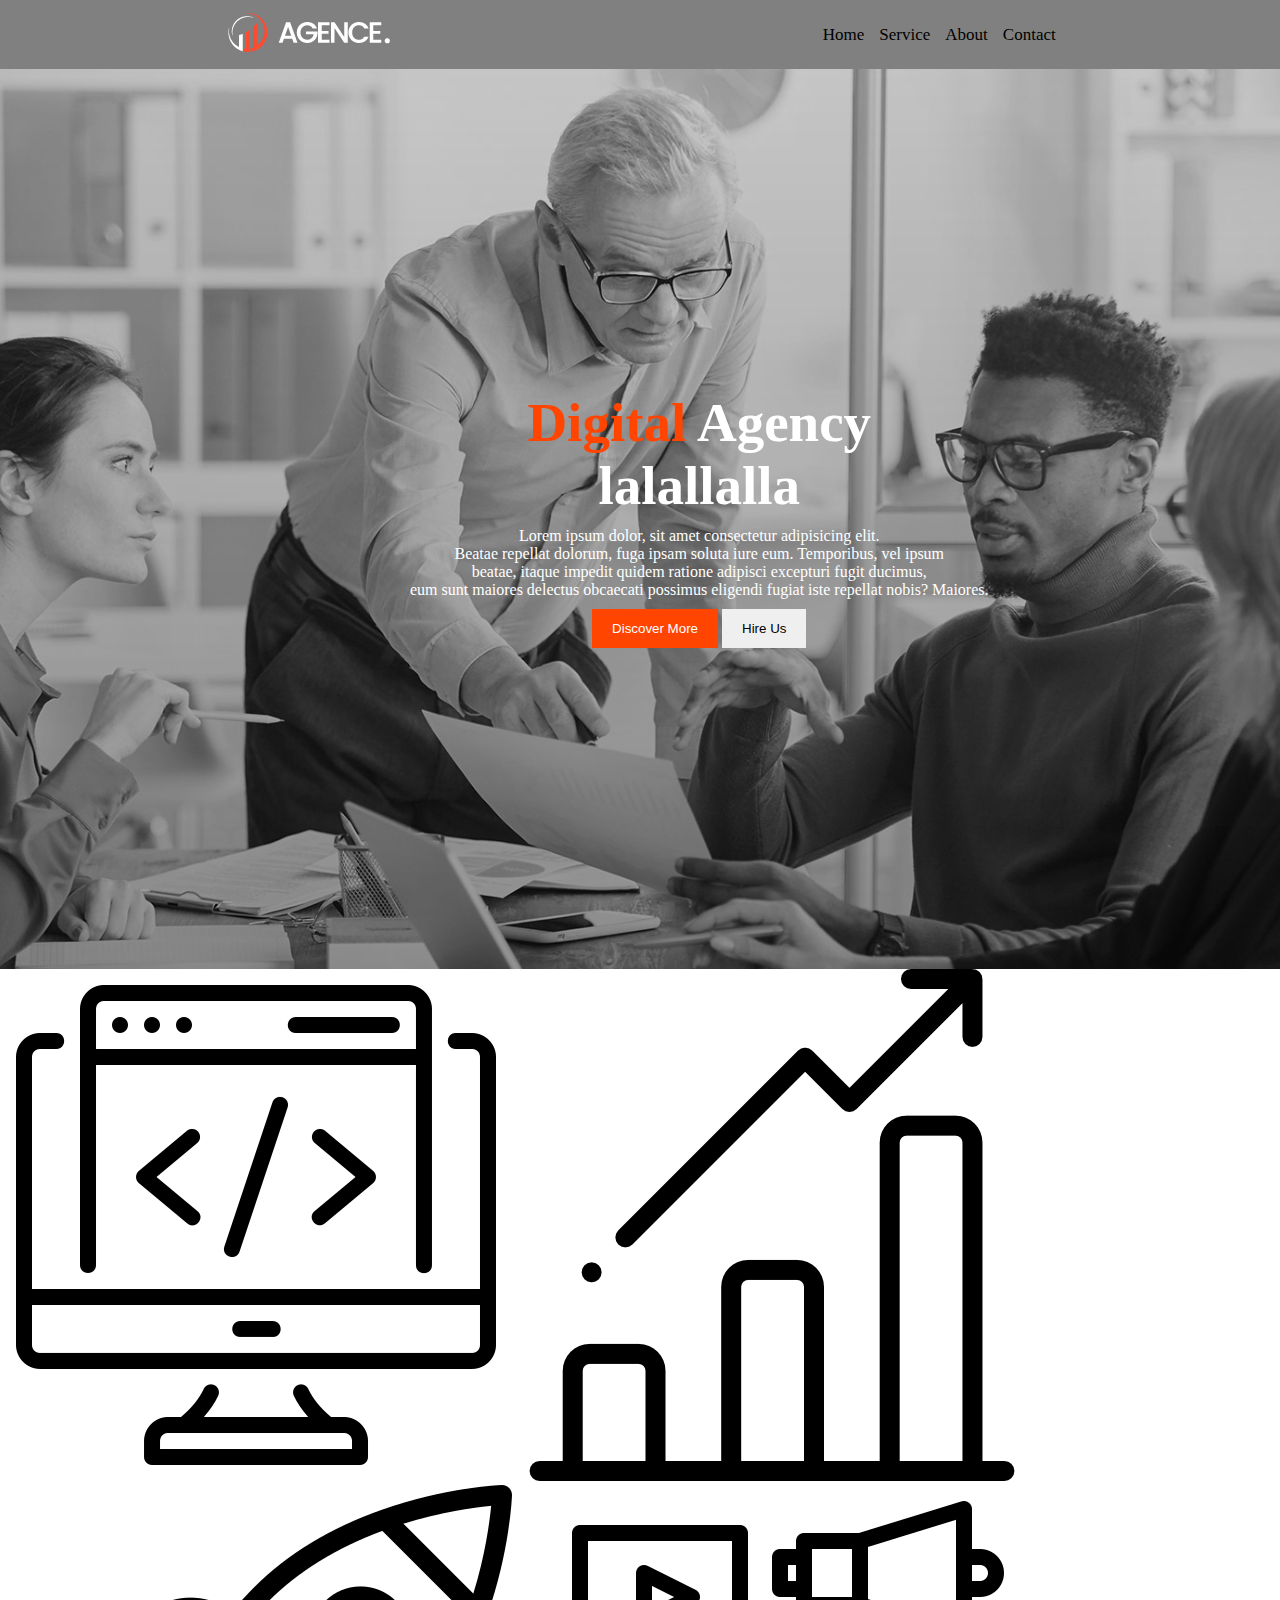
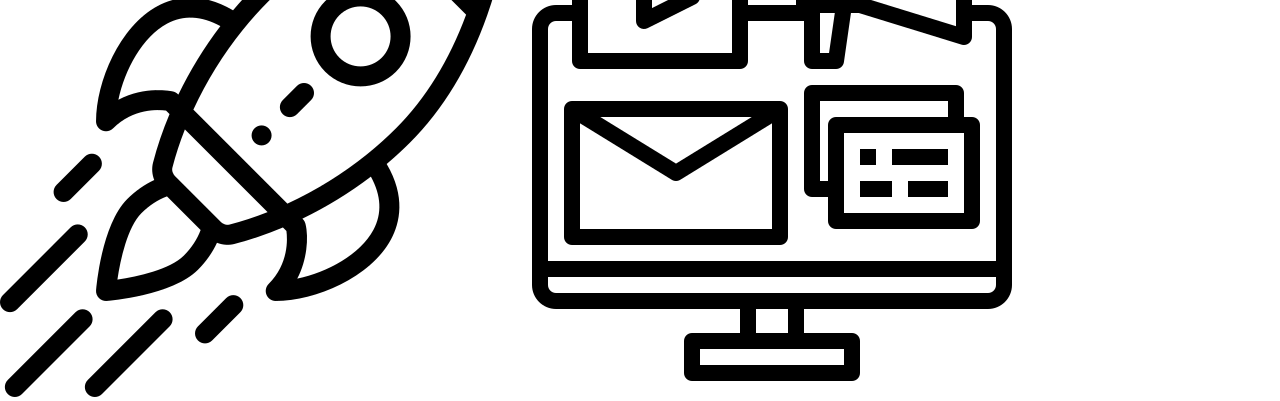
==== index.html @ 812c14a3 "sec3" ====
<!DOCTYPE html>
<html lang="en">
<head>
    <meta charset="UTF-8">
    <meta name="viewport" content="width=device-width, initial-scale=1.0">
    <title>Project 2</title>
    <link rel="stylesheet" href="styles/index.css">
</head>
<body> 
    <header>
        <!--Could've taken a nav-->
        <div class="nav-container">
            <div class="logo">
                <img src="./logo/logo.png" alt="">
            </div>
            <div class="menus">
                <li>Home</li>
                <li>Service</li>
                <li>About</li>
                <li>Contact</li>
            </div>
        </div>
        <!-- Starting Banner -->
        <div class="banner-container">
            <div class="b-info">
           <h1 class="title"> <span class="orange">Digital</span> Agency <br>
            lalallalla</h1>  
           <p class="para">Lorem ipsum dolor, sit amet consectetur adipisicing elit. <br>
             Beatae repellat dolorum, fuga ipsam soluta iure eum. Temporibus, vel ipsum <br>
             beatae, itaque impedit quidem ratione adipisci excepturi fugit ducimus,<br>
              eum sunt maiores delectus obcaecati possimus eligendi fugiat iste repellat nobis? Maiores.</p>          
              <button class="btn bt-orange">Discover More</button>
              <button class="btn">Hire Us</button>
              </div>
              </div>

              <div class="section3-container">
                <div class="one"></div>
                <div class="two">
                    <img src="/icons/coding.png" alt="">
                    <img src="/icons/bar-chart.png" alt="">
                    <img src="/icons/startup.png" alt="">
                    <img src="/icons/digital-marketing.png" alt="">
                </div>
              </div>
        
    </header>
    <main></main>
    <footer></footer>
    
</body>
</html>
---- styles/index.css ----
*{
    margin: 0px;
    padding: 0px;
}

.nav-container{
    display: flex;
    justify-content: space-around;
    align-items: center;
    background-color: gray;
    padding: 10px;
}
.menus{
    list-style: none;
    display: flex;
    gap:15px;
    font-size: 17px;
}

/* Banner-Container Style */

.banner-container{
    height:100vh;
    background-image: url("/image/background.jpg"),linear-gradient(rgba(0,0,0,0.2), rgba(0,0,0,0.4));
    background-blend-mode: overlay;
    background-position: center;   
    background-repeat: no-repeat;
    background-size: cover;
    text-align: center;
    display:flex;
    align-items: center;
} 

.b-info{
    margin-left: 400px;
}

.title{
    color:white;
    font-size: 55px;
    font-weight: bold;

}
.orange{
    color: orangered;
}

.para{
    color: white;
    padding:10px;
}

.btn{
    padding: 12px 20px;
    border:none;
}
.bt-orange{
    color: white;
    background-color: orangered;
}
/* Section 3 style */
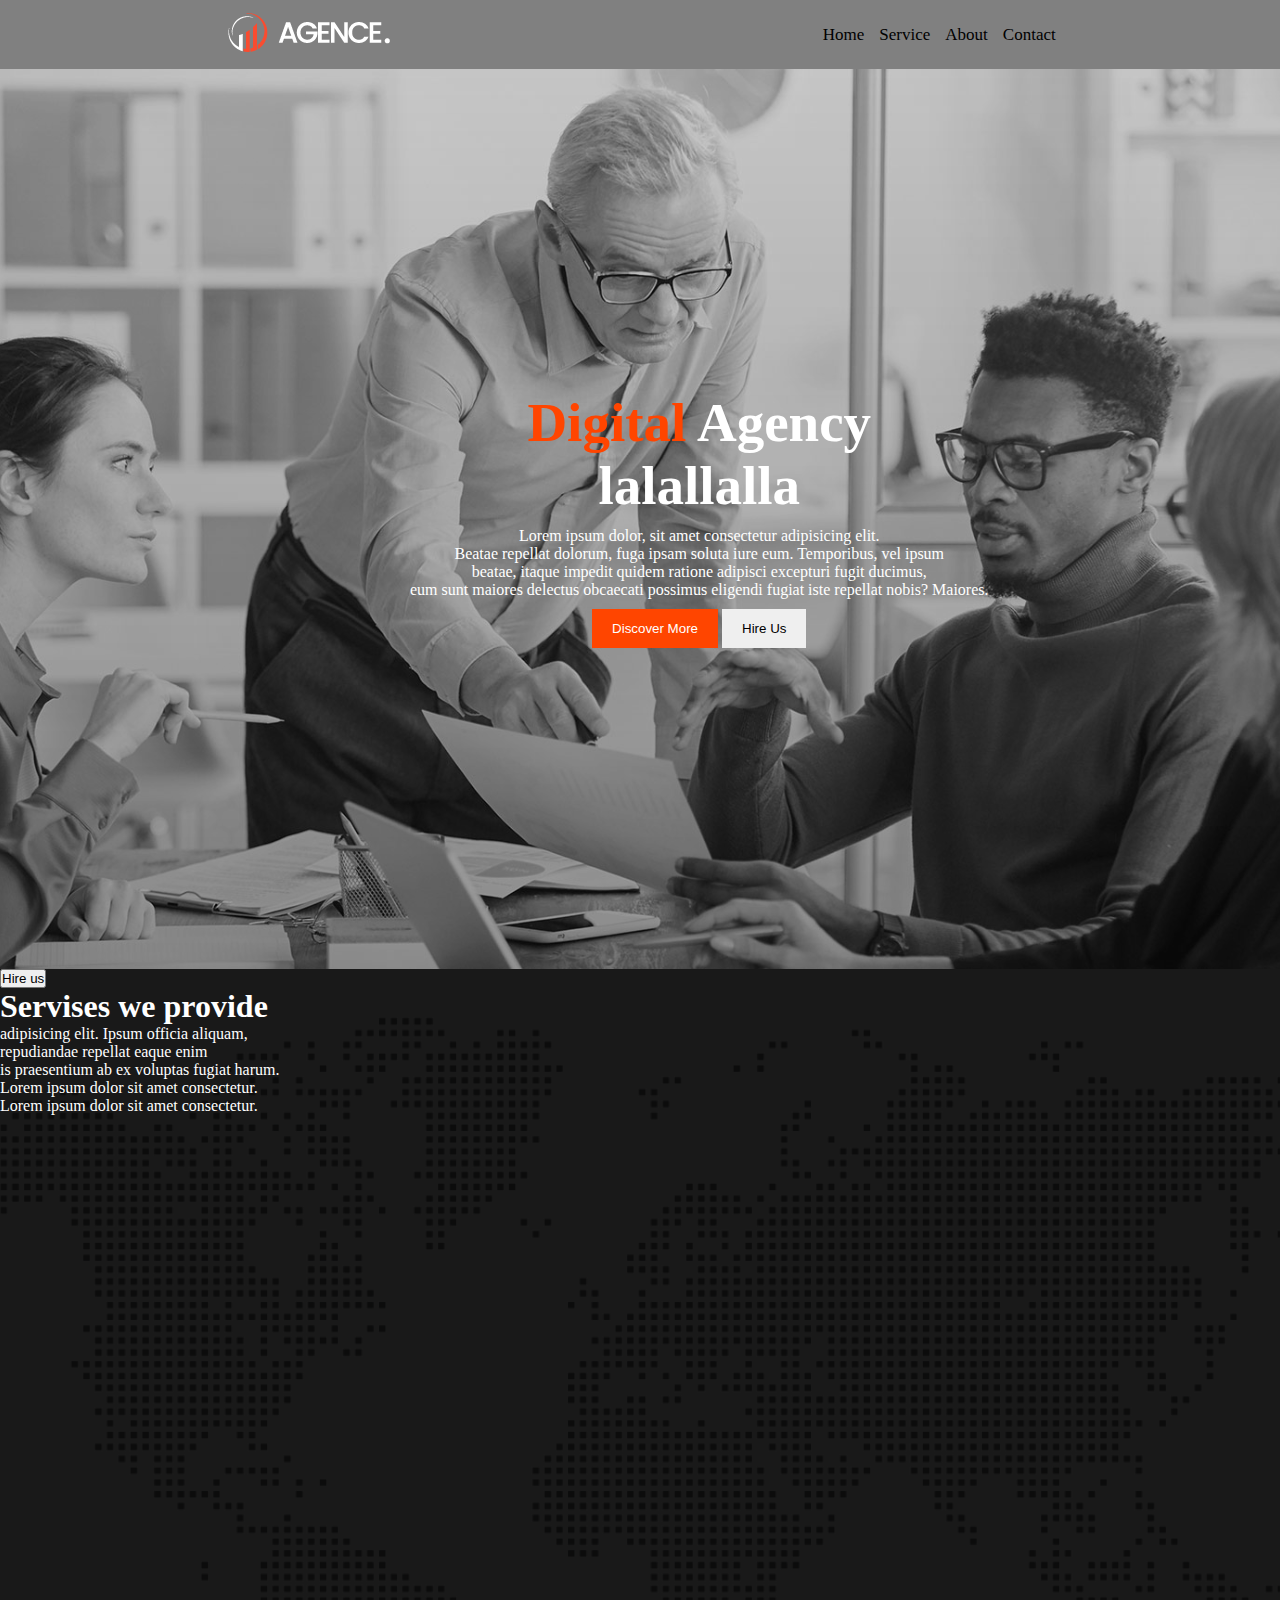
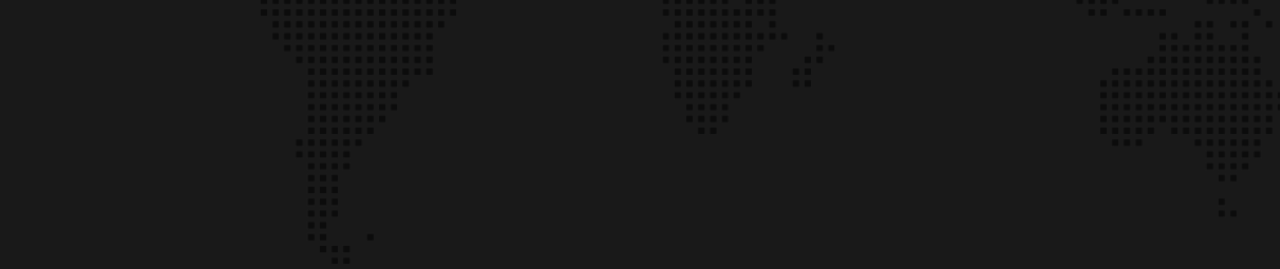
==== commit df4a753b: "sir style" ====
--- a/index.html
+++ b/index.html
@@ -33,19 +33,67 @@
               <button class="btn">Hire Us</button>
               </div>
               </div>
+              <!-- Tried myself however it will be in <main>
+              <div class="section3-container">
+                <div class="one">
+                    <button class="btn-s">Service list</button>
+                    <h1 class="titles"><span class="orange">Services</span> We Can Help You With</h1>
+                    <p class="para">Lorem ipsum dolor sit amet consectetur adipisicing elit. ,<br>
+                        Atque quidem beatae itaque neque est distinctio at labore voluptas <br>
+                        nobis opt io laborum maxime, quia suscipit dicta deleniti impedit<br>
+                         nemo explicabo iste cumque molestiae expedita nisi nostrum. Cul</p>
+                    
+                    <ol>
+                        <li>Lorem ipsum dolor sit amet.</li>
+                        <li>Lorem ipsum dolor sit amet.</li>
+                    </ol>
+                    <div class="det">
+                        <div class="small">
+                            <div>
+                            <img class="imgs" src="/image/man-1.jpg" alt="">
+                            <h3>Gorge Clooney</h3>
+                            <h6>CEO, Director</h6>
+                            </div>
+                            <div>
+                                <button>More Details</button>
 
-              <div class="section3-container">
-                <div class="one"></div>
+                            </div>
+
+                            
+                        </div>
+                    </div>
+
+                </div>
                 <div class="two">
-                    <img src="/icons/coding.png" alt="">
-                    <img src="/icons/bar-chart.png" alt="">
-                    <img src="/icons/startup.png" alt="">
-                    <img src="/icons/digital-marketing.png" alt="">
+                    <img class="pic" src="/icons/coding.png" alt="">
+                    <img class="pic" src="/icons/bar-chart.png" alt="">
+                    <br>
+                    <img class="pic" src="/icons/startup.png" alt="">
+                    <img class="pic"  src="/icons/digital-marketing.png" alt="">
                 </div>
-              </div>
+              </div> !-->
         
     </header>
-    <main></main>
+    <main>
+        <!-- Section 3 sir's style -->
+        <section>
+            <div class="service-container">
+                <div class="left-container">
+                    <button> Hire us </button>
+                    <h1>Servises we provide</h1>
+                    <p> adipisicing elit. Ipsum officia aliquam, <br>
+                         repudiandae repellat eaque enim<br>
+                        is praesentium ab ex voluptas fugiat harum.</p>
+                    <ol>
+                        <li>Lorem ipsum dolor sit amet consectetur.</li>
+                        <li>Lorem ipsum dolor sit amet consectetur.</li>
+                    </ol>
+
+                    </div>
+                <div class="right-container"></div>
+            </div>
+        </section>
+    </main>
     <footer></footer>
     
 </body>
--- a/styles/index.css
+++ b/styles/index.css
@@ -58,5 +58,61 @@
     color: white;
     background-color: orangered;
 }
-/* Section 3 style */
+/* Section 3 style tried myself
 
+.pic{
+    height: 100px;
+    width:120px;
+    border: white;
+}
+.imgs{
+    width:50px;
+    height:50px;
+    border: white ;
+}
+.section3-container{
+    display: flex;
+    padding: 20px 20px;
+    justify-content: space-around;
+    background-color: black;
+}
+
+.small{
+    display: flex;
+    align-items: center;
+    justify-content: space-around;
+}
+
+.btn-s{
+    padding: 10px 20px;
+    border-radius: 20px;
+    border: none;
+    color: grey;
+    background-color: white;
+    margin-bottom: 10px;
+}
+.titles{
+    color: white;
+}
+ol{
+    color:white;
+    margin-bottom: 25px;
+    margin-top: 15px;
+}
+.small{
+    color:white;
+
+} */
+
+/*section 3 style sirs way */
+
+.service-container{
+    height:100vh;
+    background-image: url("/image/footer-bg.png"),linear-gradient(rgba(0,0,0,0.9), rgba(0,0,0,0.9));
+    background-blend-mode: overlay;
+    background-position: center;   
+    background-repeat: no-repeat;
+    background-size: cover;
+    color:white;
+
+}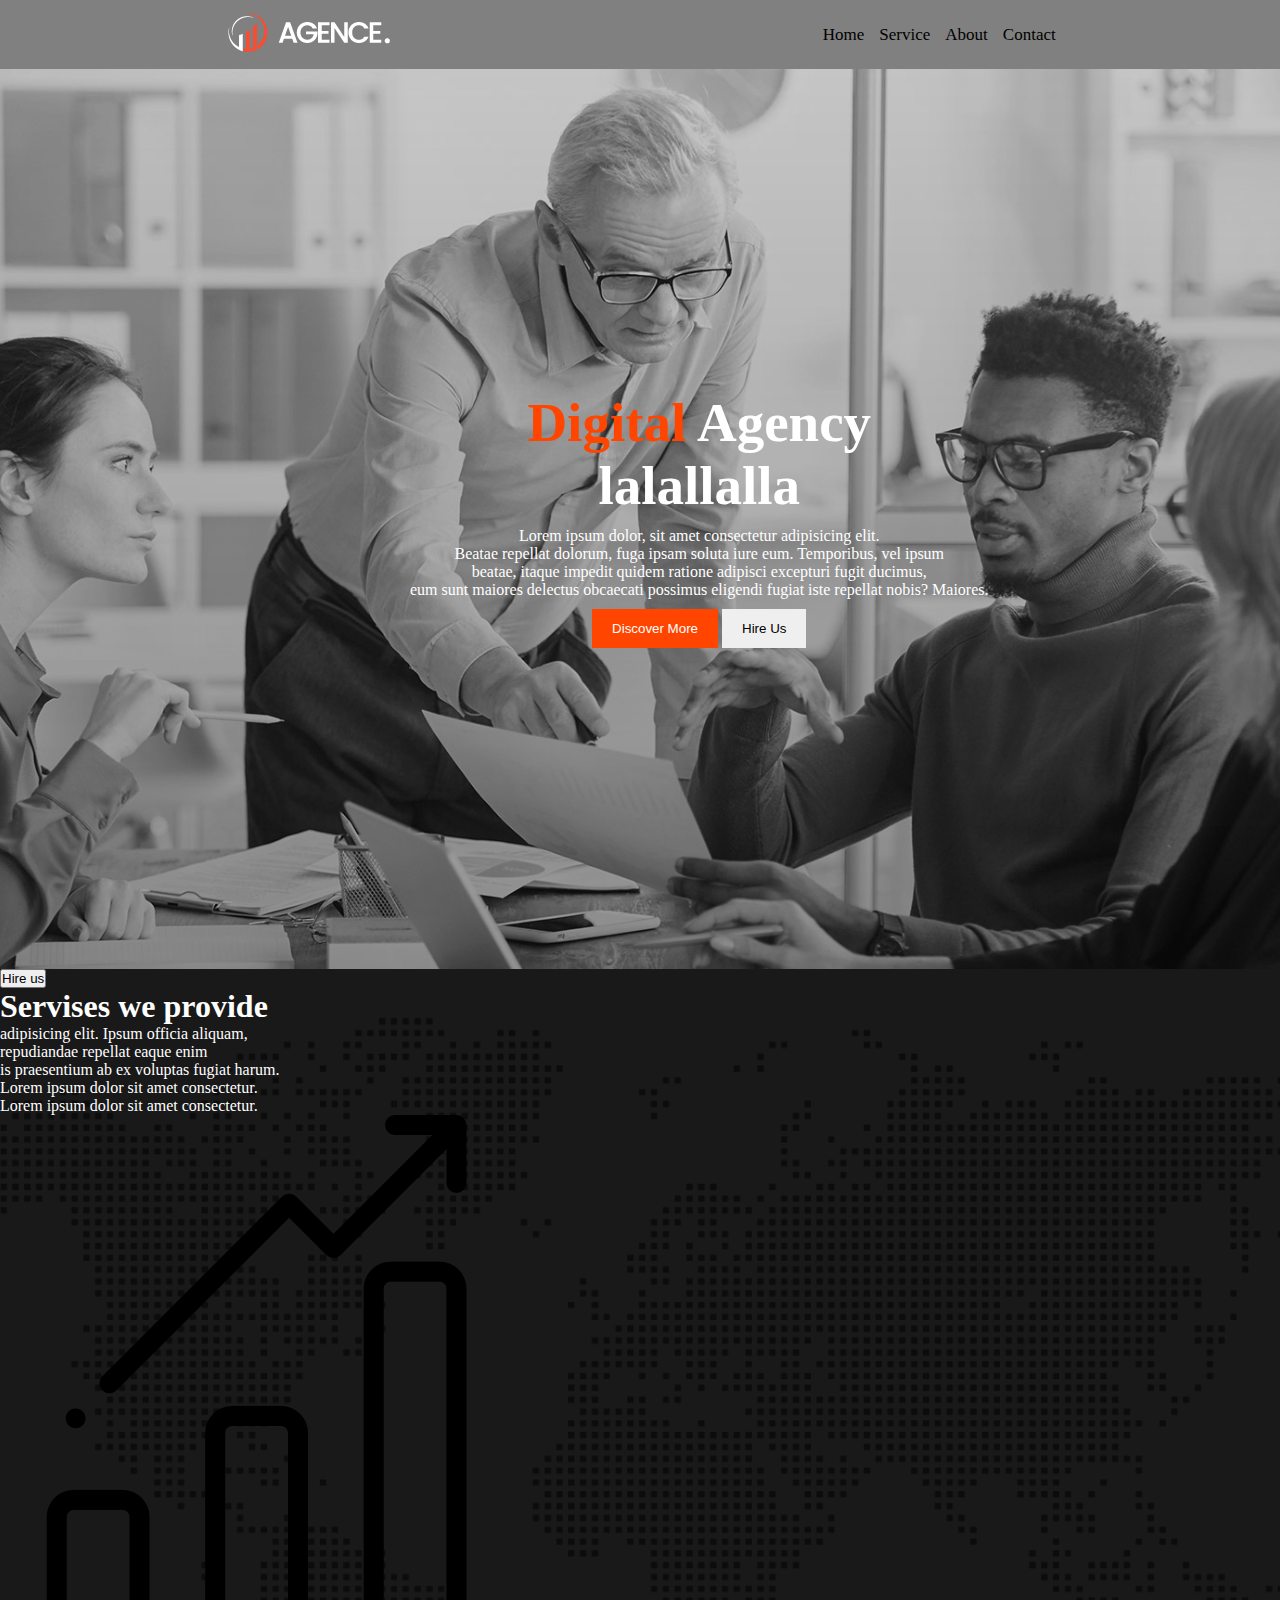
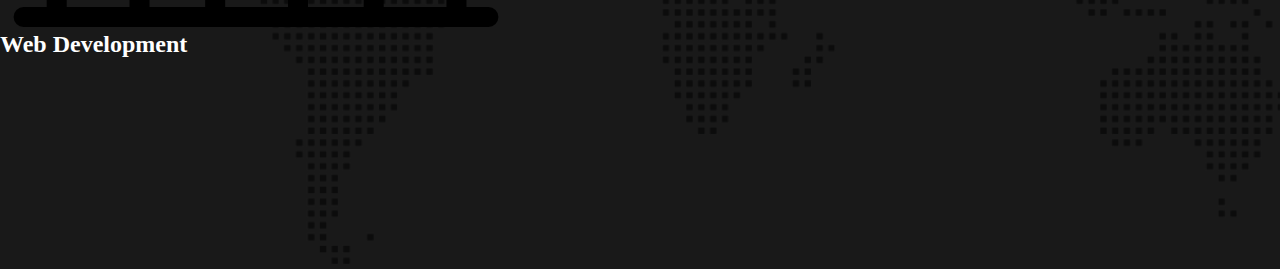
==== commit 17f1cac3: "break" ====
--- a/index.html
+++ b/index.html
@@ -90,7 +90,15 @@
                     </ol>
 
                     </div>
-                <div class="right-container"></div>
+                <div class="right-container">
+                    <div class="all-box">
+                        <div class="box">
+                        <img src="/icons/bar-chart.png" alt="">
+                        <h2>Web Development</h2>
+                        </div>
+
+                    </div>
+                </div>
             </div>
         </section>
     </main>
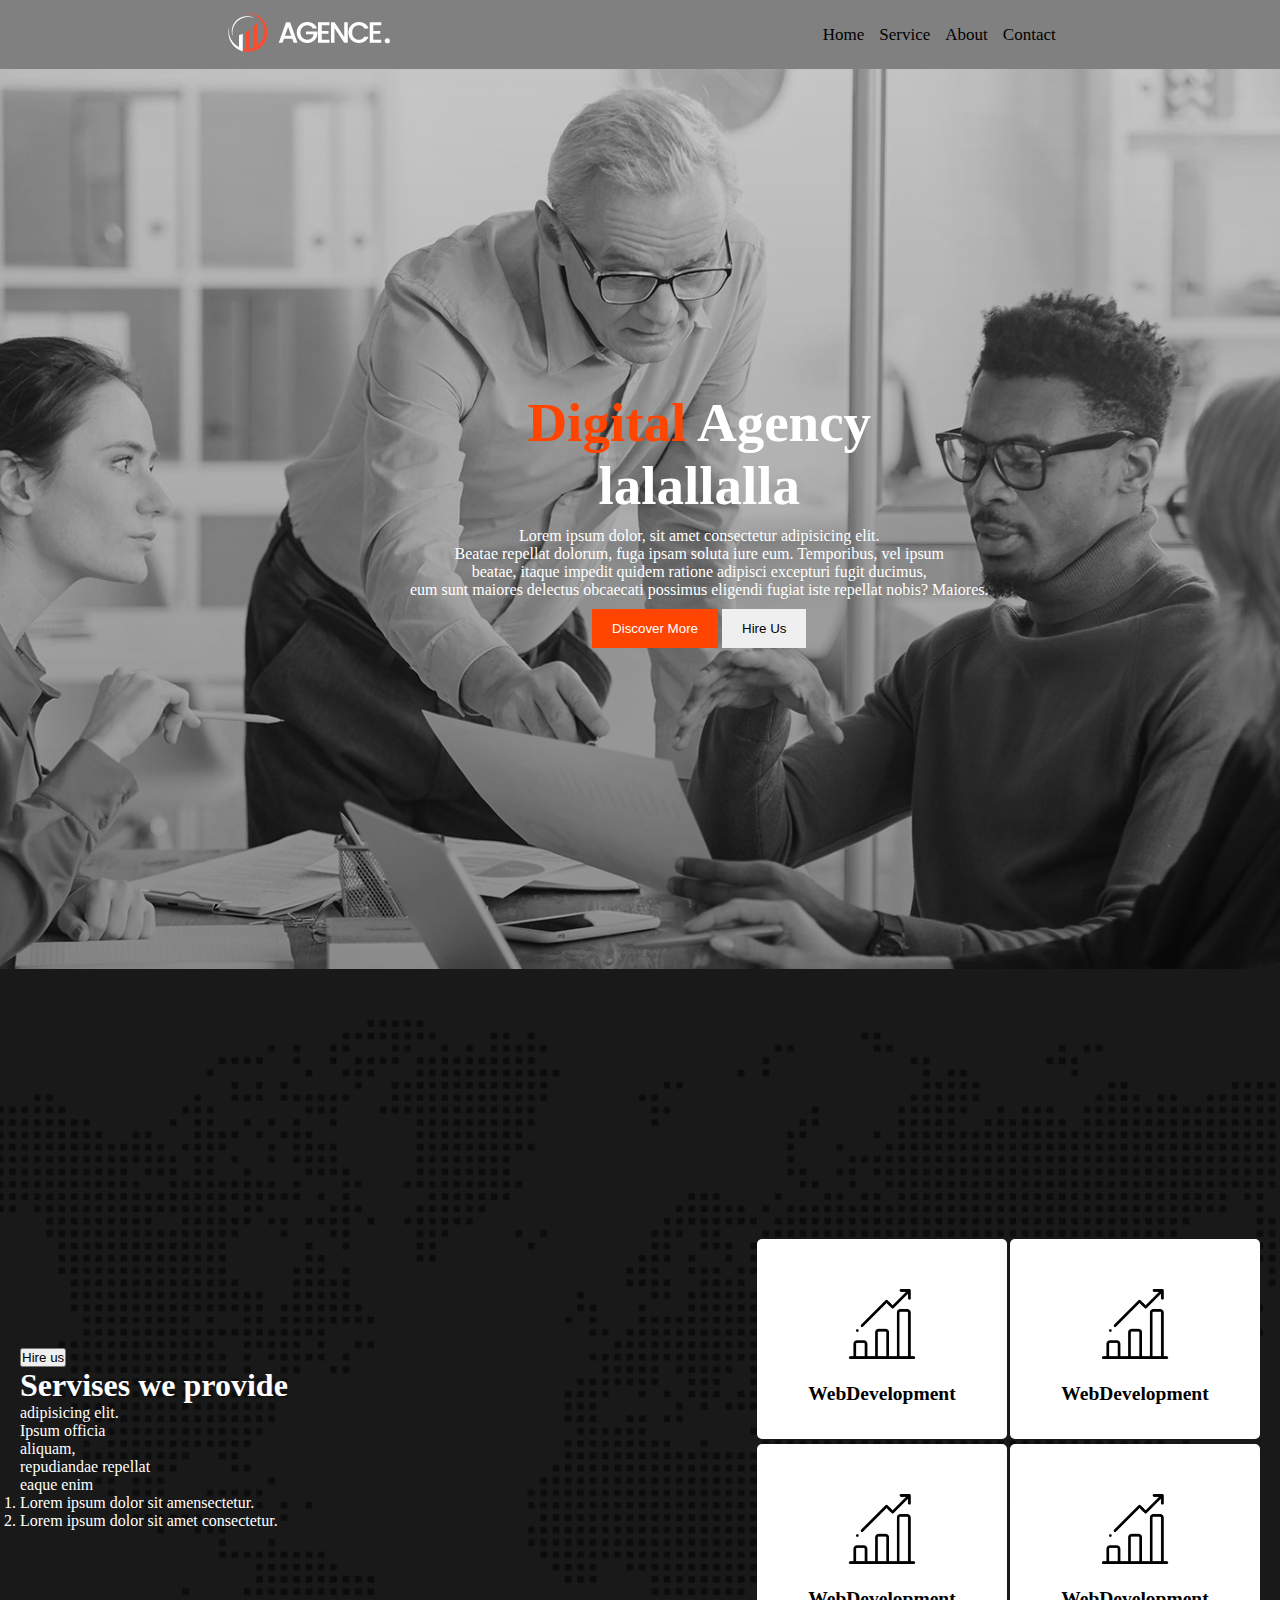
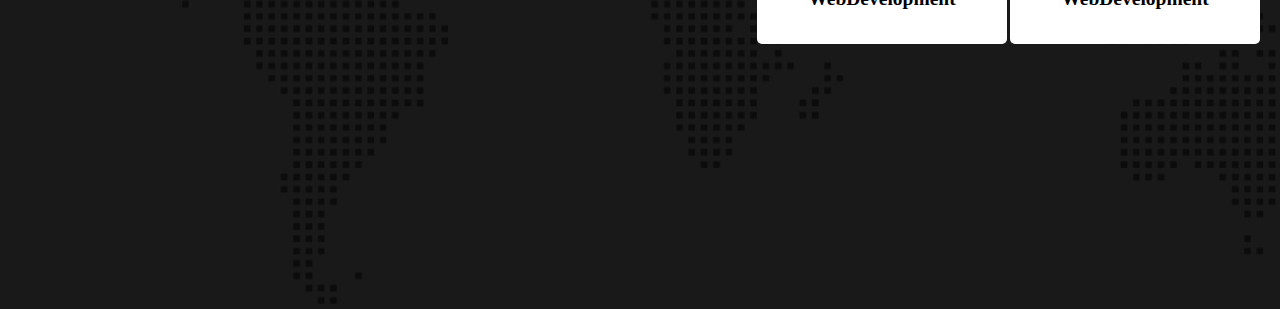
==== commit 2491d765: "boxes" ====
--- a/index.html
+++ b/index.html
@@ -81,22 +81,36 @@
                 <div class="left-container">
                     <button> Hire us </button>
                     <h1>Servises we provide</h1>
-                    <p> adipisicing elit. Ipsum officia aliquam, <br>
-                         repudiandae repellat eaque enim<br>
-                        is praesentium ab ex voluptas fugiat harum.</p>
+                    <p class="parah"> adipisicing elit. Ipsum officia aliquam, <br>
+                         repudiandae repellat eaque enim<br> </p>
                     <ol>
-                        <li>Lorem ipsum dolor sit amet consectetur.</li>
+                        <li>Lorem ipsum dolor sit amensectetur.</li>
                         <li>Lorem ipsum dolor sit amet consectetur.</li>
                     </ol>
 
                     </div>
                 <div class="right-container">
-                    <div class="all-box">
+                    <!-- how the boxes are made -->
+                    <div class="first-two-box">
                         <div class="box">
-                        <img src="/icons/bar-chart.png" alt="">
-                        <h2>Web Development</h2>
+                        <img class="ico" src="/icons/bar-chart.png" alt="">
+                        <h2>WebDevelopment</h2>
                         </div>
+                        <div class="box">
+                            <img class="ico" src="/icons/bar-chart.png" alt="">
+                            <h2>WebDevelopment</h2>
+                            </div>
+                    </div>
 
+                    <div class="first-two-box">
+                        <div class="box">
+                        <img class="ico" src="/icons/bar-chart.png" alt="">
+                        <h2>WebDevelopment</h2>
+                        </div>
+                        <div class="box">
+                            <img class="ico" src="/icons/bar-chart.png" alt="">
+                            <h2>WebDevelopment</h2>
+                            </div>
                     </div>
                 </div>
             </div>
--- a/styles/index.css
+++ b/styles/index.css
@@ -114,5 +114,33 @@
     background-repeat: no-repeat;
     background-size: cover;
     color:white;
+    display: flex;
+    align-items: center;
+    justify-content: space-between;
+    padding: 20px;
+}
 
+.ico{
+    width: 70px;
+    margin-bottom: 20px;
+}
+.box{
+    width: 150px;
+    height: 100px;
+    padding: 50px;
+    background-color: white;
+    color: black;
+    text-align: center;
+    border-radius: 5px;
+    font-size: small;
+}
+
+.first-two-box{
+    display: flex;
+    gap:3px;
+    margin-top:5px;
+}
+
+.parah{
+    width:50%;
 }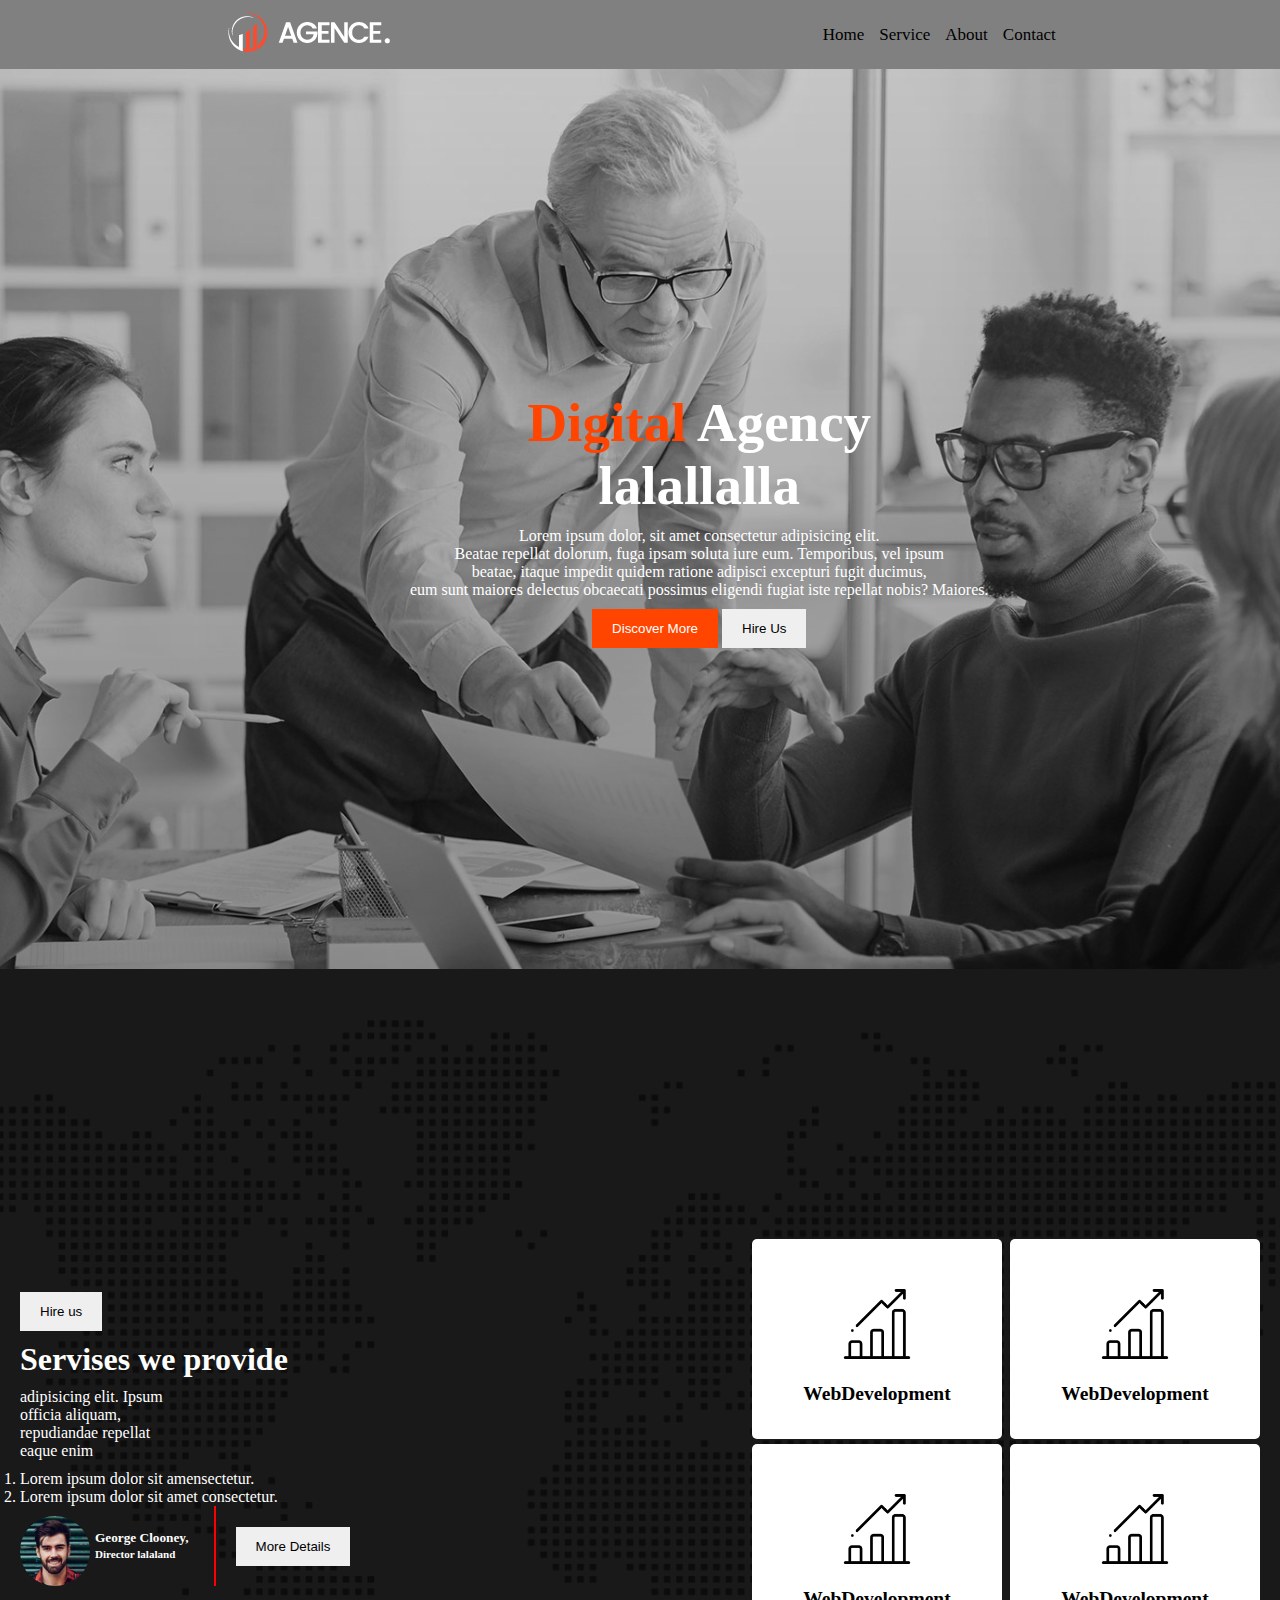
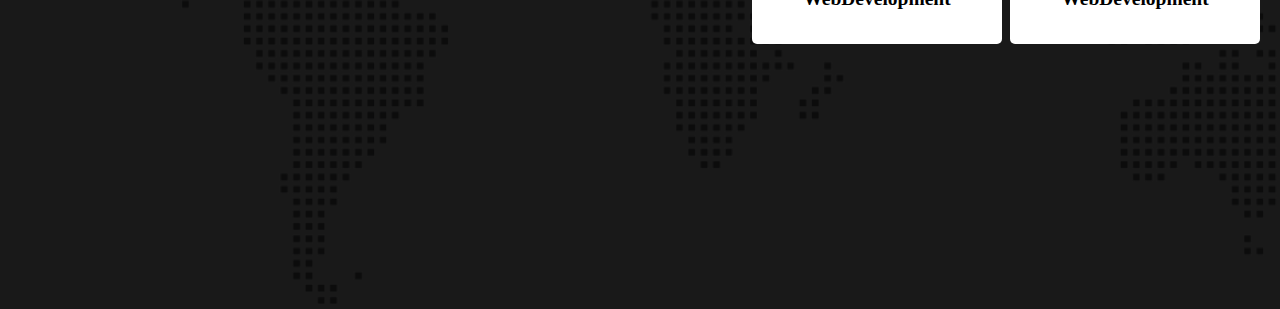
==== commit 70d02d6d: "appoint" ====
--- a/index.html
+++ b/index.html
@@ -79,15 +79,25 @@
         <section>
             <div class="service-container">
                 <div class="left-container">
-                    <button> Hire us </button>
-                    <h1>Servises we provide</h1>
+                    <button class="btn"> Hire us </button>
+                    <h1 class="hh">Servises we provide</h1>
                     <p class="parah"> adipisicing elit. Ipsum officia aliquam, <br>
                          repudiandae repellat eaque enim<br> </p>
                     <ol>
                         <li>Lorem ipsum dolor sit amensectetur.</li>
                         <li>Lorem ipsum dolor sit amet consectetur.</li>
                     </ol>
-
+                    <!-- Now the more details part -->
+                    <div class="author-container">
+                        <div class="profile-container"> 
+                            <img class="auth" src="/image/author.jpg" alt="">
+                            <h5>George Clooney, <br>
+                                <small>Director lalaland <small> </small></h5>
+                        </div>
+                        <div class="button-container">
+                            <button class="btn">More Details</button>
+                        </div>
+                    </div>
                     </div>
                 <div class="right-container">
                     <!-- how the boxes are made -->
@@ -99,10 +109,10 @@
                         <div class="box">
                             <img class="ico" src="/icons/bar-chart.png" alt="">
                             <h2>WebDevelopment</h2>
-                            </div>
+                        </div>
                     </div>
-
-                    <div class="first-two-box">
+                   <!-- For the second boxes just copy paste first div--> 
+                  <div class="first-two-box">
                         <div class="box">
                         <img class="ico" src="/icons/bar-chart.png" alt="">
                         <h2>WebDevelopment</h2>
@@ -114,6 +124,8 @@
                     </div>
                 </div>
             </div>
+               <!--Appointment bar-->
+            <div class="appointment-container"></div>
         </section>
     </main>
     <footer></footer>
--- a/styles/index.css
+++ b/styles/index.css
@@ -137,10 +137,42 @@
 
 .first-two-box{
     display: flex;
-    gap:3px;
+    gap: 8px;
     margin-top:5px;
 }
 
 .parah{
     width:50%;
-}+    margin-top: 10px;
+    margin-bottom: 10px;
+}
+
+/* more details part styling */
+
+.auth{
+    width: 70px;
+    height: 70px;
+    border-radius: 35px;
+    margin-top: 10px;
+}
+
+.author-container{
+    display: flex;
+    gap:20px;
+    align-items: center;
+}
+
+.profile-container{
+    display: flex;
+    align-items: center;
+    gap: 5px;
+    border-right: 2px solid red;
+    padding-right: 20px;
+}
+.hh{
+    margin-bottom: 10px;
+    margin-top: 10px;
+}
+
+/* Make appointment part */
+
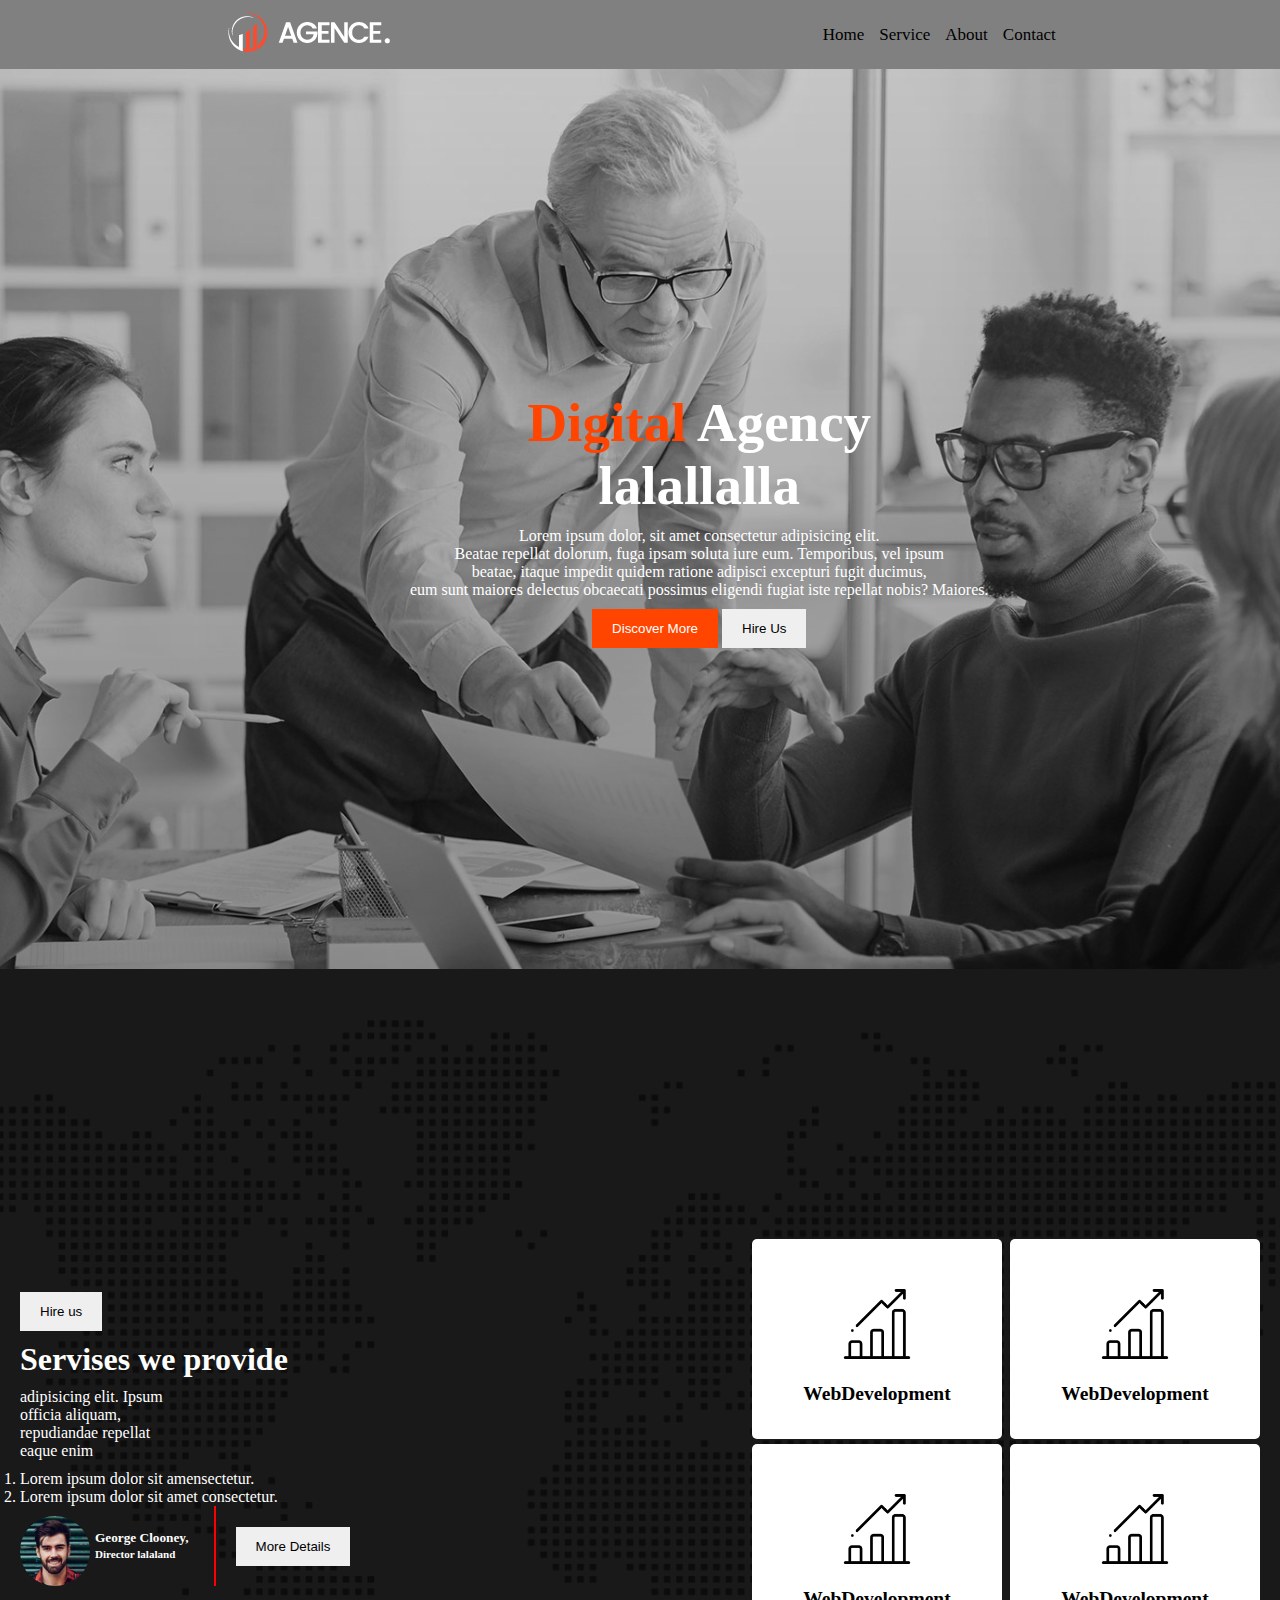
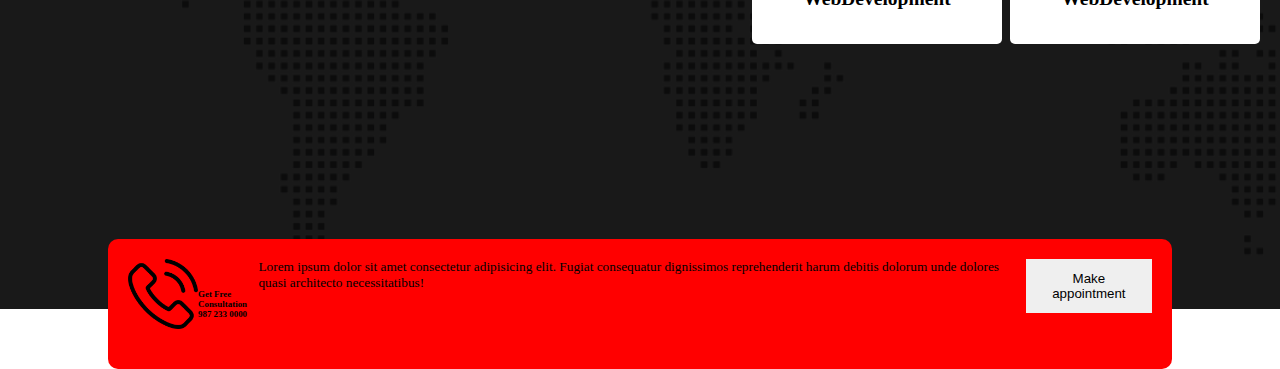
==== commit fa5f1d13: "red" ====
--- a/index.html
+++ b/index.html
@@ -125,7 +125,19 @@
                 </div>
             </div>
                <!--Appointment bar-->
-            <div class="appointment-container"></div>
+            <div class="appointment-container">
+                <div class="phone">
+                    <img class="ico" src="/icons/phone-call.png" alt="">
+                    <h6>Get Free Consultation <br>
+                    987 233 0000</h6>
+                </div>
+                <div class="desk">
+                    <p>Lorem ipsum dolor sit amet consectetur adipisicing elit. Fugiat consequatur dignissimos reprehenderit harum debitis dolorum unde dolores quasi architecto necessitatibus!</p>
+                </div>
+                <div class="abtn">
+                    <button class="btn">Make appointment</button>
+                </div>
+            </div>
         </section>
     </main>
     <footer></footer>
--- a/styles/index.css
+++ b/styles/index.css
@@ -176,3 +176,18 @@
 
 /* Make appointment part */
 
+.phone{
+    display: flex;
+    align-items:center
+}
+
+.appointment-container{
+    display: flex;
+    justify-content: space-around;
+    width: 80%;
+    margin:auto;
+    background-color: red;
+    padding: 20px;
+    border-radius: 10px;
+    margin-top: -70px;
+}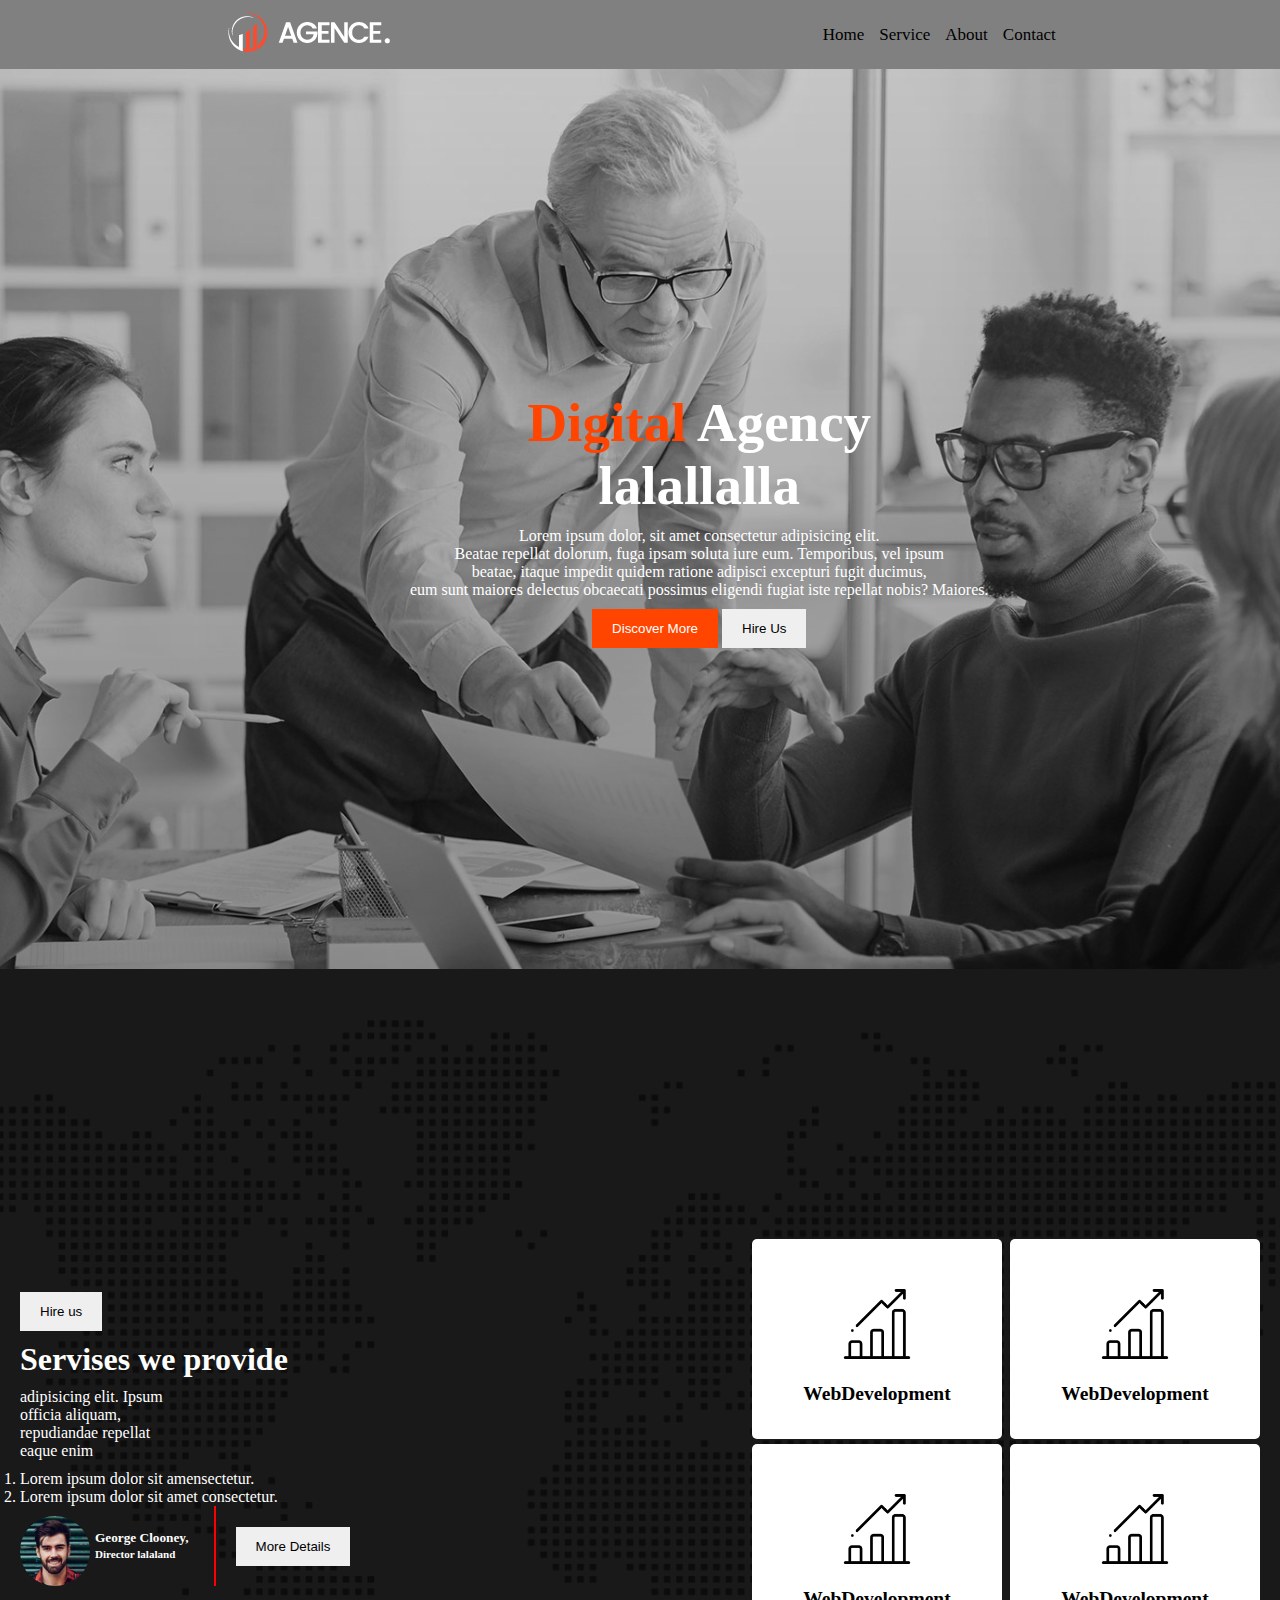
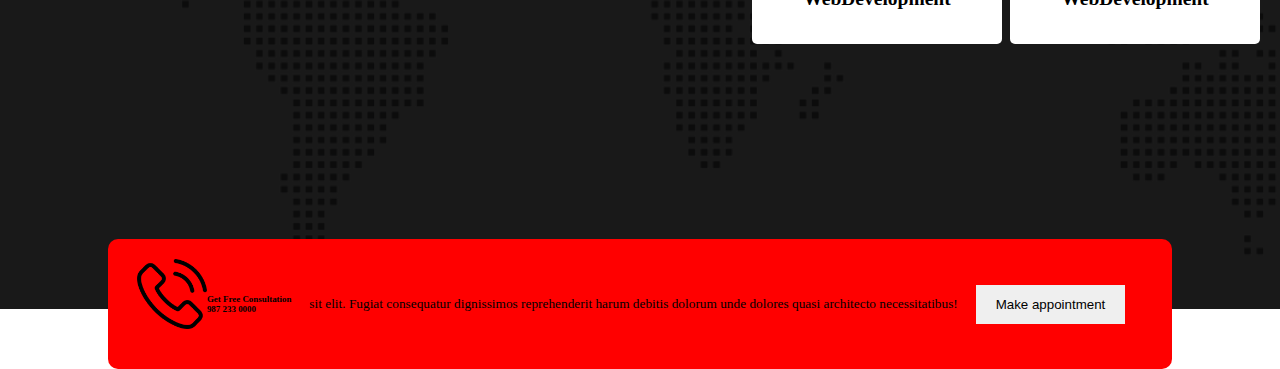
==== commit 5b7b60c7: "second done" ====
--- a/index.html
+++ b/index.html
@@ -132,10 +132,14 @@
                     987 233 0000</h6>
                 </div>
                 <div class="desk">
-                    <p>Lorem ipsum dolor sit amet consectetur adipisicing elit. Fugiat consequatur dignissimos reprehenderit harum debitis dolorum unde dolores quasi architecto necessitatibus!</p>
+                    <p>sit  elit. Fugiat consequatur dignissimos reprehenderit harum debitis dolorum unde dolores quasi architecto necessitatibus!</p>
                 </div>
                 <div class="abtn">
                     <button class="btn">Make appointment</button>
+                </div>
+                <!-- Blog Part -->
+                <div>
+                    
                 </div>
             </div>
         </section>
--- a/styles/index.css
+++ b/styles/index.css
@@ -184,6 +184,7 @@
 .appointment-container{
     display: flex;
     justify-content: space-around;
+    align-items: center;
     width: 80%;
     margin:auto;
     background-color: red;
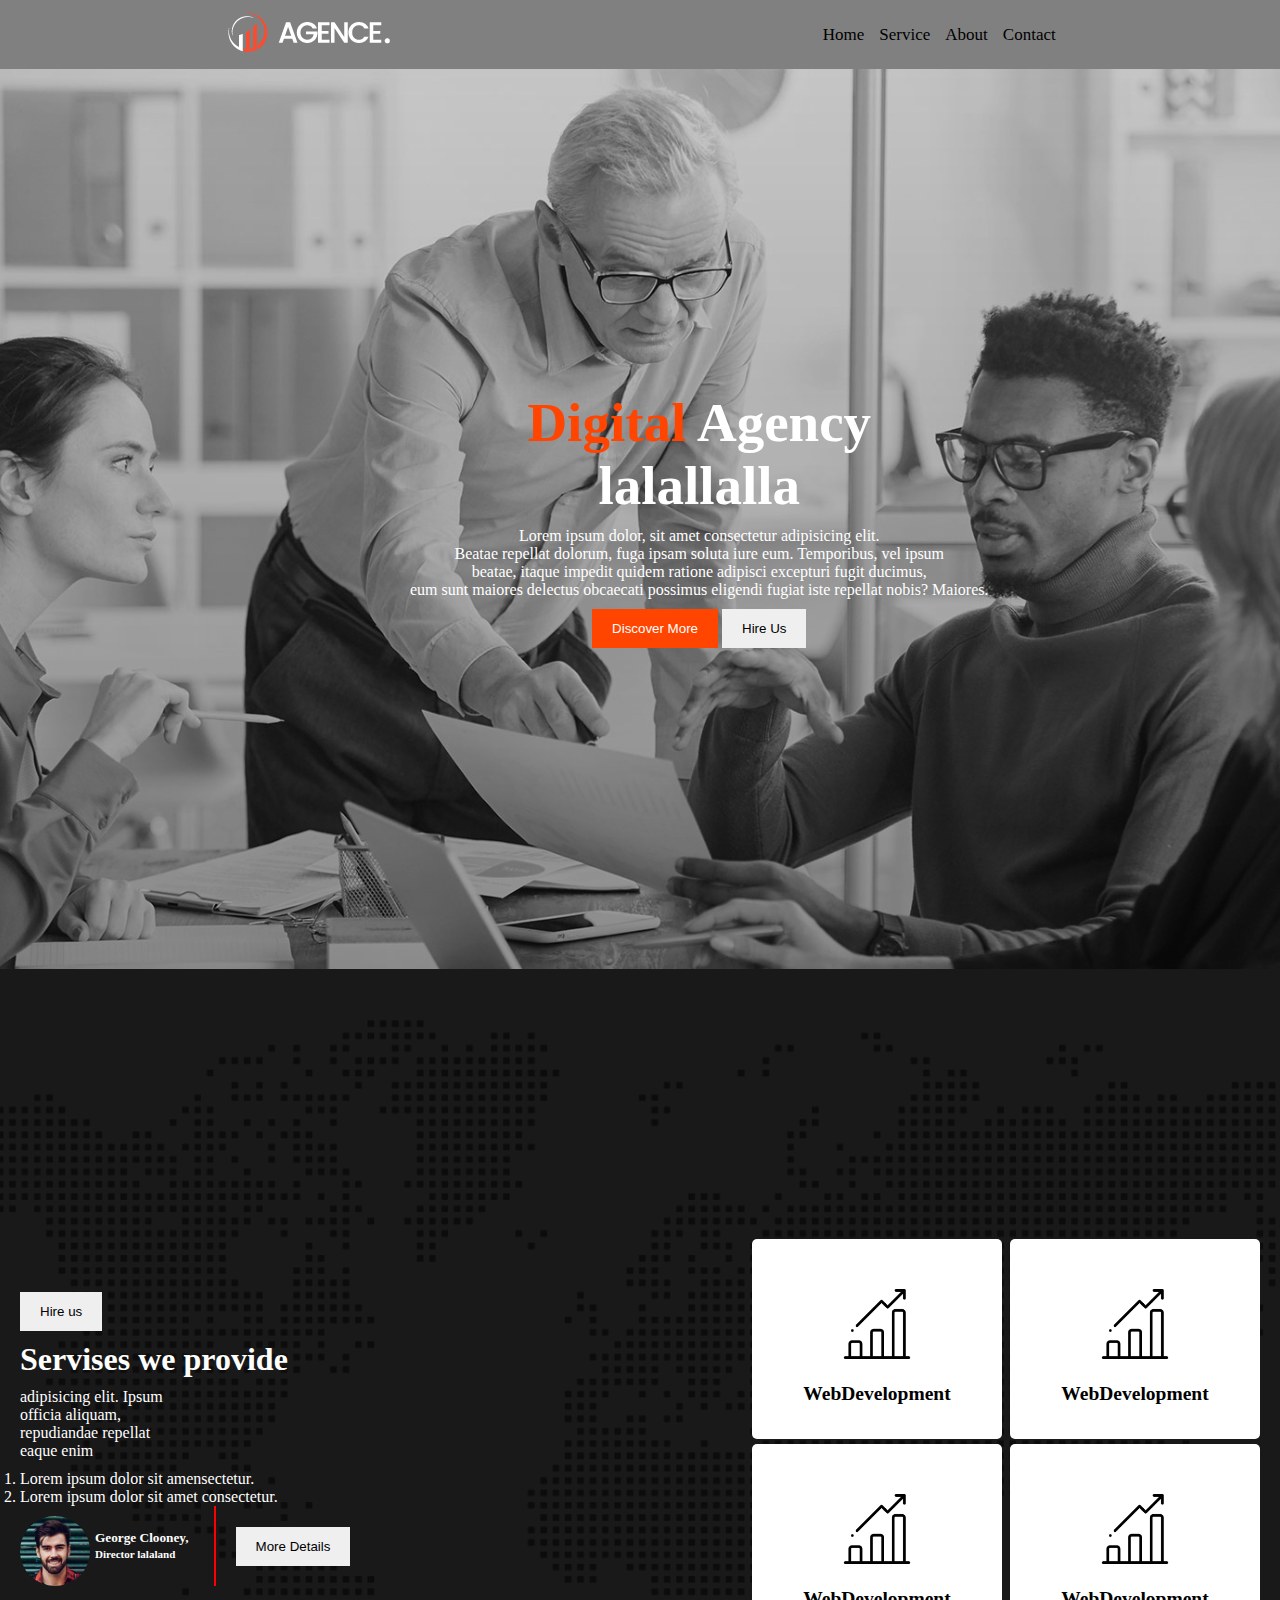
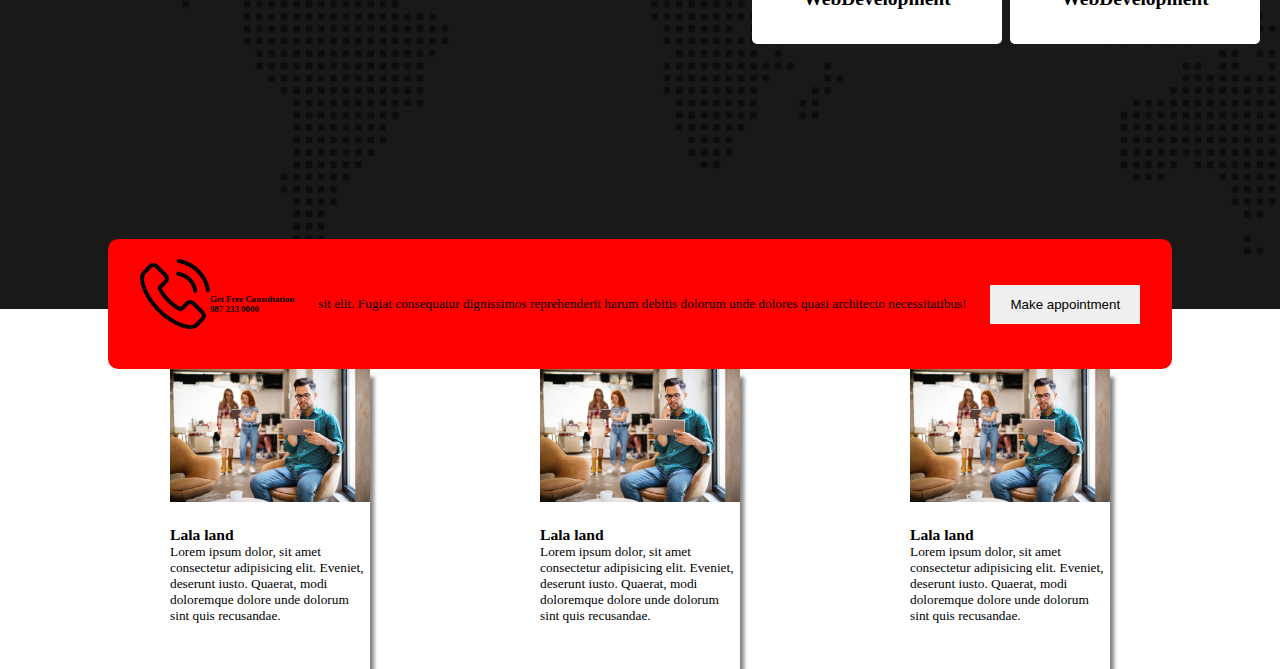
==== commit dfafd979: "done" ====
--- a/index.html
+++ b/index.html
@@ -137,10 +137,24 @@
                 <div class="abtn">
                     <button class="btn">Make appointment</button>
                 </div>
-                <!-- Blog Part -->
-                <div>
-                    
                 </div>
+                <!-- Blog Part !-->
+                <div class="cards">
+                    <div class="card">
+                        <img class="blg" src="/image/blog-1.jpg" alt="">
+                        <h3>Lala land</h5>
+                        <p>Lorem ipsum dolor, sit amet consectetur adipisicing elit. Eveniet, deserunt iusto. Quaerat, modi doloremque dolore unde dolorum sint quis recusandae.</p>
+                    </div>   
+                    <div class="card">
+                        <img class="blg" src="/image/blog-1.jpg" alt="">
+                        <h3>Lala land</h5>
+                        <p>Lorem ipsum dolor, sit amet consectetur adipisicing elit. Eveniet, deserunt iusto. Quaerat, modi doloremque dolore unde dolorum sint quis recusandae.</p>
+                    </div>
+                    <div class="card">
+                        <img class="blg" src="/image/blog-1.jpg" alt="">
+                        <h3>Lala land</h5>
+                        <p>Lorem ipsum dolor, sit amet consectetur adipisicing elit. Eveniet, deserunt iusto. Quaerat, modi doloremque dolore unde dolorum sint quis recusandae.</p>
+                    </div>
             </div>
         </section>
     </main>
--- a/styles/index.css
+++ b/styles/index.css
@@ -191,4 +191,22 @@
     padding: 20px;
     border-radius: 10px;
     margin-top: -70px;
+}
+
+.card{
+    width: 200px;
+    height: 300px;
+    background-color: white;
+    box-shadow: 4px 8px 4px grey;
+}
+
+.blg{
+    width:100%;
+    margin-bottom: 20px;
+}
+
+.cards{
+    display: flex;
+    justify-content: space-evenly;
+    align-items: center;
 }